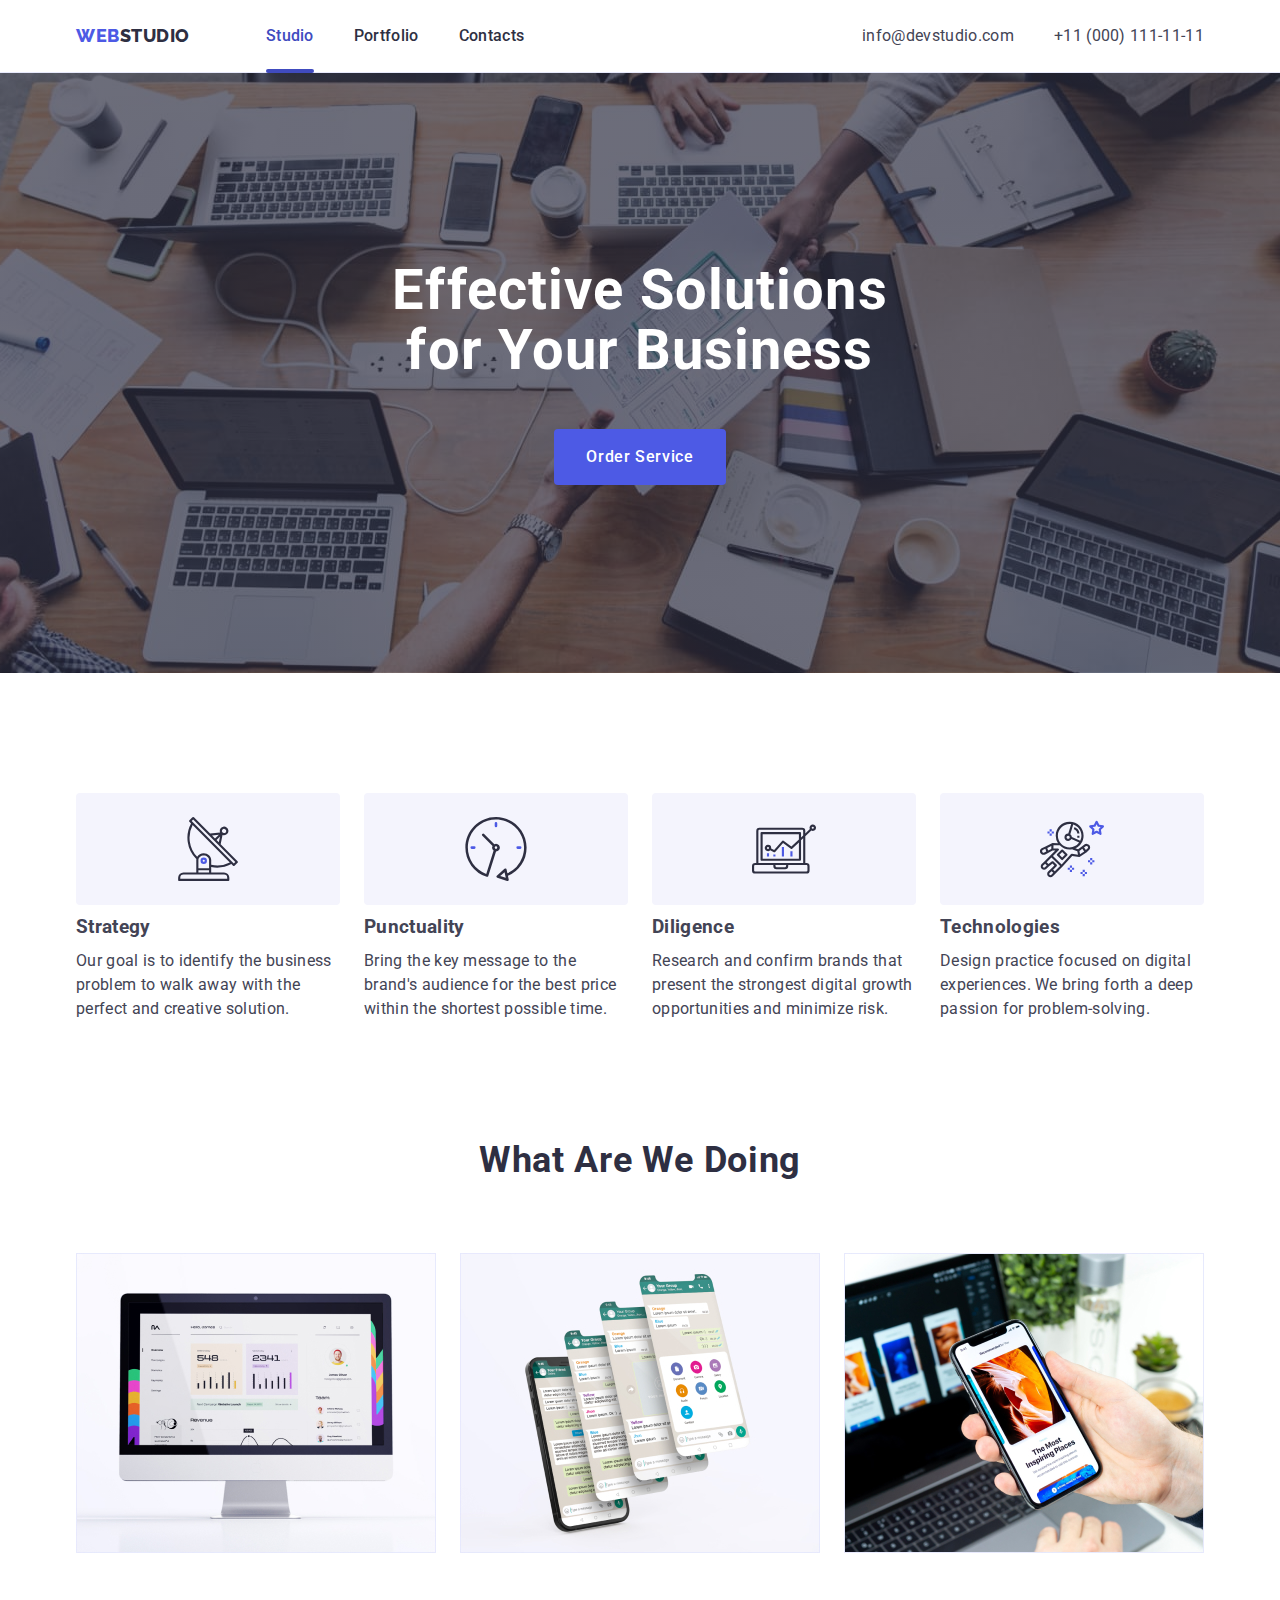
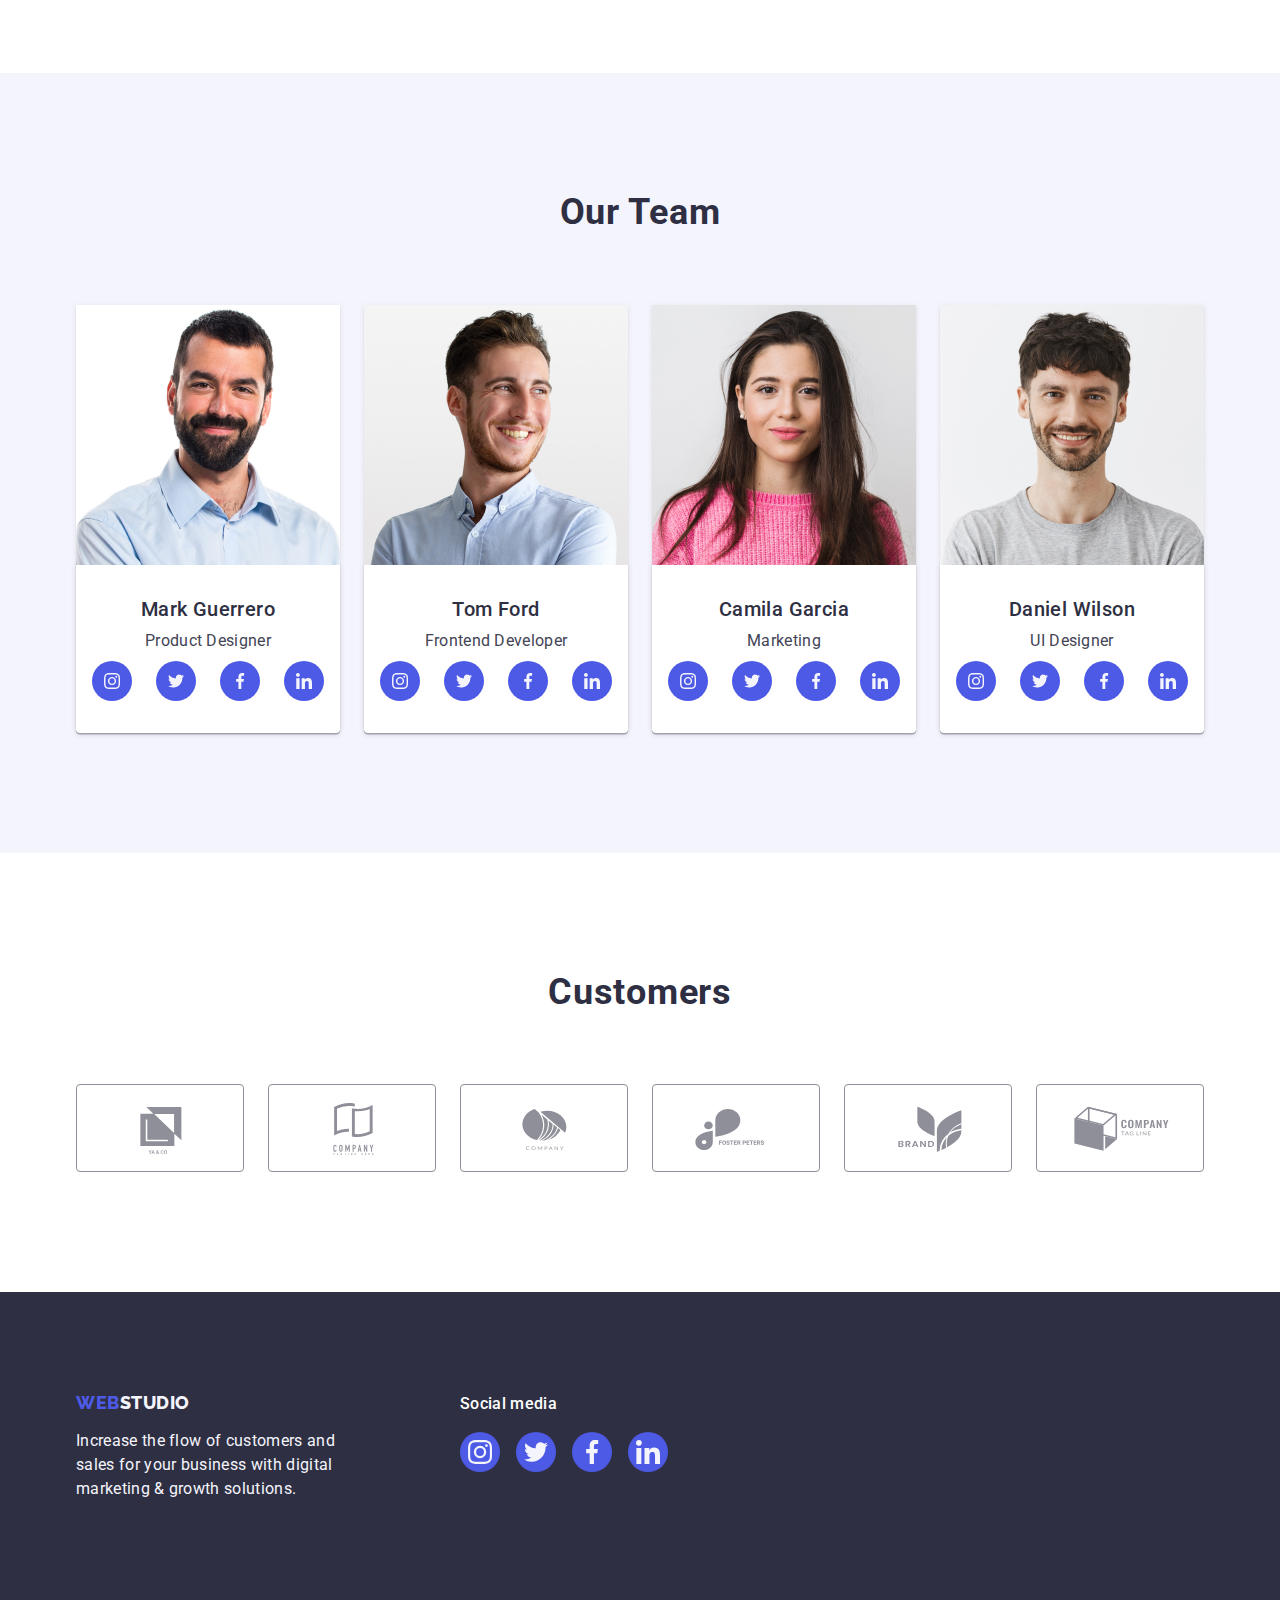
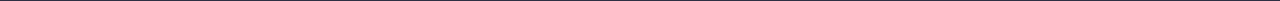
==== index.html @ 48641152 "Initial commit" ====
<!DOCTYPE html>
<html lang="en">
  <head>
    <meta charset="UTF-8" />
    <meta http-equiv="X-UA-Compatible" content="IE=edge" />
    <meta name="viewport" content="width=device-width, initial-scale=1.0" />
    <title>WEBStudio</title>
    <link rel="preconnect" href="https://fonts.googleapis.com" />
    <link rel="preconnect" href="https://fonts.gstatic.com" crossorigin />
    <link
      href="https://fonts.googleapis.com/css2?family=Raleway:wght@800&family=Roboto:wght@400;500;700&display=swap"
      rel="stylesheet"
    />
    <link
      rel="stylesheet"
      href="https://cdnjs.cloudflare.com/ajax/libs/modern-normalize/1.1.0/modern-normalize.min.css"
    />
    <style>
      .overlay {
        opacity: 0;
      }
    </style>
    <link rel="stylesheet" href="./css/styles.css" />
  </head>
  <body>
    <header class="header">
      <div class="container">
        <nav class="nav">
          <a class="logo link" href="./index.html"
            >WEB<span class="color">Studio</span></a
          >
          <ul class="list">
            <li>
              <a class="menu link current-page" href="./index.html">Studio</a>
            </li>
            <li>
              <a class="menu link" href="./portfolio.html">Portfolio</a>
            </li>
            <li>
              <a class="menu link" href="#">Contacts</a>
            </li>
          </ul>
        </nav>
        <address class="contact">
          <ul class="list">
            <li>
              <a class="link" href="mailto:info@devstudio.com"
                >info@devstudio.com</a
              >
            </li>
            <li>
              <a class="link" href="tel:+110001111111">+11 (000) 111-11-11</a>
            </li>
          </ul>
        </address>
      </div>
    </header>
    <main>
      <!-- Hero -->
      <section class="hero">
        <div class="container">
          <h1 class="hero-title">Effective Solutions for Your Business</h1>
          <button data-modal-open class="btn" type="button">
            Order Service
          </button>
        </div>
      </section>
      <!-- Kind of activity -->
      <section class="section activity">
        <div class="container">
          <h2 class="section-title hidden">Kind of activity</h2>
          <ul class="list">
            <li class="item">
              <div class="icon-container">
                <svg class="activity-icon" width="64" height="64">
                  <use href="./images/icons.svg#icon-antenna"></use>
                </svg>
              </div>
              <h3 class="item-title">Strategy</h3>
              <p class="item-text">
                Our goal is to identify the business problem to walk away with
                the perfect and creative solution.
              </p>
            </li>
            <li class="item">
              <div class="icon-container">
                <svg class="activity-icon" width="64" height="64">
                  <use href="./images/icons.svg#icon-clock"></use>
                </svg>
              </div>
              <h3 class="item-title">Punctuality</h3>
              <p class="item-text">
                Bring the key message to the brand's audience for the best price
                within the shortest possible time.
              </p>
            </li>
            <li class="item">
              <div class="icon-container">
                <svg class="activity-icon" width="64" height="64">
                  <use href="./images/icons.svg#icon-diagram"></use>
                </svg>
              </div>
              <h3 class="item-title">Diligence</h3>
              <p class="item-text">
                Research and confirm brands that present the strongest digital
                growth opportunities and minimize risk.
              </p>
            </li>
            <li class="item">
              <div class="icon-container">
                <svg class="activity-icon" width="64" height="64">
                  <use href="./images/icons.svg#icon-astronaut"></use>
                </svg>
              </div>
              <h3 class="item-title">Technologies</h3>
              <p class="item-text">
                Design practice focused on digital experiences. We bring forth a
                deep passion for problem-solving.
              </p>
            </li>
          </ul>
        </div>
      </section>
      <!-- Products -->
      <section class="section products">
        <div class="container">
          <h2 class="section-title">What Are We Doing</h2>
          <ul class="list">
            <li class="image">
              <img src="./images/imac.jpg" alt="imac" width="360" />
            </li>
            <li class="image">
              <img src="./images/iphone.jpg" alt="iphone" width="360" />
            </li>
            <li class="image">
              <img src="./images/macbook.jpg" alt="macbook" width="360" />
            </li>
          </ul>
        </div>
      </section>
      <!-- Team -->
      <section class="section team">
        <div class="container">
          <h2 class="section-title">Our Team</h2>
          <ul class="team-list list">
            <li class="team-personal">
              <img src="./images/card1.jpg" alt="Mark Guerrero" width="264" />
              <div class="data">
                <h3 class="list-title">Mark Guerrero</h3>
                <p class="prof">Product Designer</p>
                <ul class="list social">
                  <li class="social-item">
                    <a
                      class="social-links"
                      href="https://www.instagram.com/"
                      target="_blank"
                      rel="noopener noreferrer"
                    >
                      <svg class="social-icon" width="16" height="16">
                        <use href="./images/icons.svg#icon-instagram"></use>
                      </svg>
                    </a>
                  </li>
                  <li class="social-item">
                    <a
                      class="social-links"
                      href="https://www.twitter.com/"
                      target="_blank"
                      rel="noopener noreferrer"
                    >
                      <svg class="social-icon" width="16" height="16">
                        <use href="./images/icons.svg#icon-twitter"></use>
                      </svg>
                    </a>
                  </li>
                  <li class="social-item">
                    <a
                      class="social-links"
                      href="https://www.facebook.com/"
                      target="_blank"
                      rel="noopener noreferrer"
                    >
                      <svg class="social-icon" width="16" height="16">
                        <use href="./images/icons.svg#icon-facebook"></use>
                      </svg>
                    </a>
                  </li>
                  <li class="social-item">
                    <a
                      class="social-links"
                      href="https://linkedin.com/"
                      target="_blank"
                      rel="noopener noreferrer"
                    >
                      <svg class="social-icon" width="16" height="16">
                        <use href="./images/icons.svg#icon-linkedin"></use>
                      </svg>
                    </a>
                  </li>
                </ul>
              </div>
            </li>
            <li class="team-personal">
              <img src="./images/card2.jpg" alt="Tom Ford" width="264" />
              <div class="data">
                <h3 class="list-title">Tom Ford</h3>
                <p class="prof">Frontend Developer</p>
                <ul class="list social">
                  <li class="social-item">
                    <a
                      class="social-links"
                      href="https://www.instagram.com/"
                      target="_blank"
                    >
                      <svg class="social-icon" width="16" height="16">
                        <use href="./images/icons.svg#icon-instagram"></use>
                      </svg>
                    </a>
                  </li>
                  <li class="social-item">
                    <a
                      class="social-links"
                      href="https://www.twitter.com/"
                      target="_blank"
                    >
                      <svg class="social-icon" width="16" height="16">
                        <use href="./images/icons.svg#icon-twitter"></use>
                      </svg>
                    </a>
                  </li>
                  <li class="social-item">
                    <a
                      class="social-links"
                      href="https://www.facebook.com/"
                      target="_blank"
                    >
                      <svg class="social-icon" width="16" height="16">
                        <use href="./images/icons.svg#icon-facebook"></use>
                      </svg>
                    </a>
                  </li>
                  <li class="social-item">
                    <a
                      class="social-links"
                      href="https://linkedin.com/"
                      target="_blank"
                    >
                      <svg class="social-icon" width="16" height="16">
                        <use href="./images/icons.svg#icon-linkedin"></use>
                      </svg>
                    </a>
                  </li>
                </ul>
              </div>
            </li>
            <li class="team-personal">
              <img src="./images/card3.jpg" alt="Camila Garcia" width="264" />
              <div class="data">
                <h3 class="list-title">Camila Garcia</h3>
                <p class="prof">Marketing</p>
                <ul class="list social">
                  <li class="social-item">
                    <a
                      class="social-links"
                      href="https://www.instagram.com/"
                      target="_blank"
                    >
                      <svg class="social-icon" width="16" height="16">
                        <use href="./images/icons.svg#icon-instagram"></use>
                      </svg>
                    </a>
                  </li>
                  <li class="social-item">
                    <a
                      class="social-links"
                      href="https://www.twitter.com/"
                      target="_blank"
                    >
                      <svg class="social-icon" width="16" height="16">
                        <use href="./images/icons.svg#icon-twitter"></use>
                      </svg>
                    </a>
                  </li>
                  <li class="social-item">
                    <a
                      class="social-links"
                      href="https://www.facebook.com/"
                      target="_blank"
                    >
                      <svg class="social-icon" width="16" height="16">
                        <use href="./images/icons.svg#icon-facebook"></use>
                      </svg>
                    </a>
                  </li>
                  <li class="social-item">
                    <a
                      class="social-links"
                      href="https://linkedin.com/"
                      target="_blank"
                    >
                      <svg class="social-icon" width="16" height="16">
                        <use href="./images/icons.svg#icon-linkedin"></use>
                      </svg>
                    </a>
                  </li>
                </ul>
              </div>
            </li>
            <li class="team-personal">
              <img src="./images/card4.jpg" alt="Daniel Wilson" width="264" />
              <div class="data">
                <h3 class="list-title">Daniel Wilson</h3>
                <p class="prof">UI Designer</p>
                <ul class="list social">
                  <li class="social-item">
                    <a
                      class="social-links"
                      href="https://www.instagram.com/"
                      target="_blank"
                    >
                      <svg class="social-icon" width="16" height="16">
                        <use href="./images/icons.svg#icon-instagram"></use>
                      </svg>
                    </a>
                  </li>
                  <li class="social-item">
                    <a
                      class="social-links"
                      href="https://www.twitter.com/"
                      target="_blank"
                    >
                      <svg class="social-icon" width="16" height="16">
                        <use href="./images/icons.svg#icon-twitter"></use>
                      </svg>
                    </a>
                  </li>
                  <li class="social-item">
                    <a
                      class="social-links"
                      href="https://www.facebook.com/"
                      target="_blank"
                    >
                      <svg class="social-icon" width="16" height="16">
                        <use href="./images/icons.svg#icon-facebook"></use>
                      </svg>
                    </a>
                  </li>
                  <li class="social-item">
                    <a
                      class="social-links"
                      href="https://linkedin.com/"
                      target="_blank"
                    >
                      <svg class="social-icon" width="16" height="16">
                        <use href="./images/icons.svg#icon-linkedin"></use>
                      </svg>
                    </a>
                  </li>
                </ul>
              </div>
            </li>
          </ul>
        </div>
      </section>
      <!-- Customers -->
      <section class="section customers">
        <div class="container">
          <h2 class="section-title">Customers</h2>
          <ul class="list">
            <li class="customers-item">
              <a class="customers-link" href=""
                ><svg class="customers-icon" width="104" height="56">
                  <use href="./images/icons.svg#icon-Logo1"></use>
                </svg>
              </a>
            </li>
            <li class="customers-item">
              <a class="customers-link" href=""
                ><svg class="customers-icon" width="104" height="56">
                  <use href="./images/icons.svg#icon-Logo2"></use>
                </svg>
              </a>
            </li>
            <li class="customers-item">
              <a class="customers-link" href=""
                ><svg class="customers-icon" width="104" height="56">
                  <use href="./images/icons.svg#icon-Logo3"></use>
                </svg>
              </a>
            </li>
            <li class="customers-item">
              <a class="customers-link" href=""
                ><svg class="customers-icon" width="104" height="56">
                  <use href="./images/icons.svg#icon-Logo4"></use>
                </svg>
              </a>
            </li>
            <li class="customers-item">
              <a class="customers-link" href=""
                ><svg class="customers-icon" width="104" height="56">
                  <use href="./images/icons.svg#icon-Logo5"></use>
                </svg>
              </a>
            </li>
            <li class="customers-item">
              <a class="customers-link" href=""
                ><svg class="customers-icon" width="104" height="56">
                  <use href="./images/icons.svg#icon-Logo6"></use>
                </svg>
              </a>
            </li>
          </ul>
        </div>
      </section>
    </main>
    <!-- Footer -->
    <footer class="footer">
      <div class="container">
        <div class="container-logo">
          <a class="logo link" href="./index.html"
            >WEB<span class="color">Studio</span></a
          >
          <p class="text">
            Increase the flow of customers and sales for your business with
            digital marketing & growth solutions.
          </p>
        </div>
        <div class="container-footer-social">
          <p class="social-media">Social media</p>
          <ul class="list footer-social">
            <li class="footer-social-item">
              <a
                class="footer-social-link"
                href="https://instagram.com/"
                target="_blank"
                rel="noopener noreferrer"
                ><svg class="footer-social-icon" width="24" height="24">
                  <use href="./images/icons.svg#icon-instagram"></use>
                </svg>
              </a>
            </li>
            <li class="footer-social-item">
              <a
                class="footer-social-link"
                href="https://twitter.com/"
                target="_blank"
                rel="noopener noreferrer"
                ><svg class="footer-social-icon" width="24" height="24">
                  <use href="./images/icons.svg#icon-twitter"></use>
                </svg>
              </a>
            </li>
            <li class="footer-social-item">
              <a
                class="footer-social-link"
                href="https://facebook.com/"
                target="_blank"
                rel="noopener noreferrer"
                ><svg class="footer-social-icon" width="24" height="24">
                  <use href="./images/icons.svg#icon-facebook"></use>
                </svg>
              </a>
            </li>
            <li class="footer-social-item">
              <a
                class="footer-social-link"
                href="https://linkedin.com/"
                target="_blank"
                rel="noopener noreferrer"
                ><svg class="footer-social-icon" width="24" height="24">
                  <use href="./images/icons.svg#icon-linkedin"></use>
                </svg>
              </a>
            </li>
          </ul>
        </div>
        <!-- <div class="container-footer-subscribe">
          <p class="footer-subscribe">Subscribe</p>
          <label>
            <input class="footer-input" type="text" />
          </label>
          <button class="footer-subscribe-btn" type="submit">Subscribe</button>
        </div> -->
      </div>
    </footer>
    <div data-modal class="overlay is-hidden">
      <div class="modal">
        <button data-modal-close class="modal-close-btn" type="button">
          <svg class="close-btn">
            <use href="./images/icons.svg#icon-close-modal"></use>
          </svg>
        </button>
      </div>
    </div>
    <script src="./js/modal.js"></script>
  </body>
</html>
---- css/styles.css ----
/* 
OCEAN #404BBF
NAVYBLUE #2E2F42 
SLATE #434455
WHITE #ffffff
IRIS #4D5AE5 
CLOUD #F4F4FD
CORNFLOWER #e7e9fc
LIGHT SLATE #8E8F99
GREEN #31D0AA
*/

:root {
  --modal-bg-color: #fcfcfc;
  --main-color-text: #434455;
  --secondary-color-text: #2e2f42;
  --third-color-text: #f4f4fd;
  --alt-color: #ffffff;
  --alt-secondary-color-text: #4d5ae5;
  --alt-secondary-color-btn: #404bbf;
  --secondary-color-btn: #e7e9fc;
  --main-logo-icon-color: #8e8f99;
  --secondary-logo-icon-color: #404bbf;
  --secondary-social-icon-color: #31d0aa;
  --transition-dur-tfunc: 250ms cubic-bezier(0.4, 0, 0.2, 1);
}

h1,
h2,
h3,
h4,
h5,
h6,
p,
ul {
  margin: 0;
  padding: 0;
}

img {
  display: block;
}

body {
  background-color: var(--alt-color);
  color: #434455;

  font-family: 'Roboto', sans-serif;
  font-style: normal;
  font-weight: 400;
  font-size: 16px;
  line-height: 1.5;

  letter-spacing: 0.02em;
}

.container {
  width: 1158px;
  padding: 0 15px;
  margin-left: auto;
  margin-right: auto;

  text-align: center;
}

.list {
  list-style: none;
}

.hidden {
  display: none;
}

/* ==================== Header ==================== */
.header .container {
  align-items: center;
  display: flex;
}

.header {
  border-bottom: 1px solid #e7e9fc;
  box-shadow: 0px 2px 1px rgba(46, 47, 66, 0.08),
    0px 1px 1px rgba(46, 47, 66, 0.16), 0px 1px 6px rgba(46, 47, 66, 0.08);
}

.nav {
  display: flex;
  align-items: center;
}

.nav .list {
  display: flex;
  flex-direction: row;
  align-items: flex-start;
  /* padding: 24px 0; */
  gap: 40px;
}

.nav .menu {
  padding: 24px 0;
  color: var(--secondary-color-text);
  text-decoration: none;

  font-weight: 500;
  /* identical to box height, or 150% */
}

nav .link {
  transition: color var(--transition-dur-tfunc);
}

.contact {
  margin-left: auto;
}

.contact .link {
  color: var(--main-color-text);
  text-decoration: none;

  font-style: normal;
  transition: color var(--transition-dur-tfunc);
}

.contact .list {
  display: flex;
  padding: 24px 0;
  gap: 40px;
}

.header .logo {
  margin-right: 76px;
  color: var(--alt-secondary-color-text);

  text-decoration: none;

  font-family: 'Raleway', sans-serif;
  font-style: normal;
  font-weight: 800;
  font-size: 18px;
  line-height: 1.17;
  /* identical to box height, or 117% */

  letter-spacing: 0.03em;
  text-transform: uppercase;
}
.logo .color {
  color: var(--secondary-color-text);
}

.nav .link:hover,
.contact .link:hover,
.nav .link:focus,
.contact .link:focus {
  color: var(--alt-secondary-color-btn);
}

.menu.link {
  position: relative;
}

.nav .menu.current-page {
  color: var(--alt-secondary-color-btn);
}

.current-page::after {
  display: block;
  position: absolute;
  bottom: -4px;
  right: 0;
  content: '';
  width: 100%;
  height: 4px;

  background-color: var(--alt-secondary-color-btn);
  border-radius: 2px;
}

/* ==================== Hero ==================== */
.hero .container {
  display: flex;
  flex-direction: column;
  align-items: center;
}

.hero {
  padding: 188px 0;
  background-image: linear-gradient(
      rgba(46, 47, 66, 0.7),
      rgba(46, 47, 66, 0.7)
    ),
    url(../images/people-office.jpg);
  background-repeat: no-repeat;
  background-position: center;
  background-size: cover;
  /* background-color: rgba(46, 47, 66, 0.7); */
  max-width: 1440px;
  margin-left: auto;
  margin-right: auto;
  text-align: center;
}
.hero-title {
  max-width: 496px;
  color: var(--alt-color);

  font-weight: 700;
  font-size: 56px;
  line-height: 1.07;
  /* or 107% */

  text-align: center;
  letter-spacing: 0.02em;
}

.hero .btn {
  display: block;
  min-width: 169px;

  padding: 16px 32px;
  border: 0;
  border-radius: 4px;

  margin-top: 48px;
  color: var(--alt-color);
  background-color: var(--alt-secondary-color-text);
  cursor: pointer;
  font-family: 'Roboto', sans-serif;
  font-weight: 500;
  font-size: 16px;
  line-height: 1.5;
  /* identical to box height, or 150% */
  letter-spacing: 0.04em;

  transition: background-color var(--transition-dur-tfunc);
}

.hero .btn:hover,
.hero .btn:focus {
  background-color: var(--alt-secondary-color-btn);
}

/* ==================== Section ==================== */

.section {
  padding-top: 120px;
}

.section-title {
  margin-bottom: 72px;
  color: var(--secondary-color-text);

  font-weight: 700;
  font-size: 36px;
  line-height: 1.11;
  /* identical to box height, or 111% */

  text-align: center;
  text-transform: capitalize;
  letter-spacing: 0.02em;
}

.section .list-title {
  color: var(--secondary-color-text);

  font-weight: 500;
  font-size: 20px;
  line-height: 1.2;
  /* identical to box height, or 120% */

  letter-spacing: 0.02em;
}

/* ==================== Activity ==================== */

.activity .list {
  display: flex;
  gap: 24px;
}

.activity .item {
  flex-basis: calc((100% - 72px) / 4);
}

.activity .item-text {
  width: 264px;
  text-align: left;
}

.activity .item-title {
  text-align: left;
  margin-bottom: 8px;
}

.activity-icon {
  width: 64px;
  height: 64px;
}

.icon-container {
  display: flex;
  background-color: var(--third-color-text);
  width: 264px;
  height: 112px;
  margin-bottom: 8px;
  border-radius: 4px;
  align-items: center;
  justify-content: center;
}

/* ==================== Products ==================== */
.products.section {
  padding-bottom: 120px;
}

.products .list {
  display: flex;
  gap: 24px;
}

.products .image {
  flex-basis: calc((100% - 48px) / 3);
}
/* ==================== Team ==================== */
.team {
  padding-top: 120px;
  padding-bottom: 120px;
  background-color: var(--third-color-text);
}

.team .list {
  display: flex;
  gap: 24px;
}

.team-personal {
  flex-basis: calc((100% - 72px) / 4);
  background-color: var(--alt-color);
  box-shadow: 0px 1px 6px rgba(46, 47, 66, 0.08),
    0px 1px 1px rgba(46, 47, 66, 0.16), 0px 2px 1px rgba(46, 47, 66, 0.08);
  border-radius: 0px 0px 4px 4px;
}

.team-personal .list-title {
  margin-bottom: 8px;
}

.data {
  padding: 32px 0;
  box-shadow: 0px 1px 6px rgba(46, 47, 66, 0.08),
    0px 1px 1px rgba(46, 47, 66, 0.16), 0px 2px 1px rgba(46, 47, 66, 0.08);
  border-radius: 0px 0px 4px 4px;
}

.prof {
  font-size: 16px;
}

.social {
  margin-top: 8px;
  gap: 24px;
  justify-content: center;
}

.social-item {
  width: 40px;
  height: 40px;
}

.social-links {
  display: flex;
  background-color: var(--alt-secondary-color-text);
  width: 100%;
  height: 100%;
  justify-content: center;
  align-items: center;
  border-radius: 50%;
  transition: background-color var(--transition-dur-tfunc);
}

.social-links:hover,
.social-links:focus {
  background-color: var(--alt-secondary-color-btn);
}

.social-icon {
  fill: var(--third-color-text);
}

/* ==================== Customers ==================== */
.customers {
  padding-bottom: 120px;
}

.customers .section-title {
  line-height: 1.1;
}

.customers-item {
  flex-basis: calc((100% - 120px) / 6);
  height: 88px;
}

.customers .list {
  display: flex;
  gap: 24px;
}

.customers-link {
  display: flex;
  width: 100%;
  height: 100%;
  border: 1px solid var(--main-logo-icon-color);
  border-radius: 4px;
  align-items: center;
  justify-content: center;
  color: var(--main-logo-icon-color);

  transition: border var(--transition-dur-tfunc),
    color var(--transition-dur-tfunc);
}

.customers-icon {
  fill: currentColor;
}

.customers-link:hover,
.customers-link:focus {
  color: var(--secondary-logo-icon-color);
  border: 1px solid var(--secondary-logo-icon-color);
}

/* ==================== Footer ==================== */
.footer {
  display: flex;
  padding: 100px 0 100px 0;
  background-color: var(--secondary-color-text);
}

.footer .container {
  display: flex;
  align-items: baseline;
  text-align: start;
}

.container-logo {
  gap: 120px;
}

.footer .logo {
  display: inline-block;
  margin-bottom: 16px;
  color: var(--alt-secondary-color-text);
  text-decoration: none;

  font-family: 'Raleway', sans-serif;
  font-style: normal;
  font-weight: 800;
  font-size: 18px;
  line-height: 1.17;
  /* identical to box height, or 117% */

  letter-spacing: 0.03em;
  text-transform: uppercase;
}

.footer .color {
  color: var(--third-color-text);
}
.footer .text {
  width: 264px;
  color: var(--third-color-text);
}

.social-media {
  font-family: 'Roboto';
  font-style: normal;
  font-weight: 500;
  font-size: 16px;
  line-height: 1.5;
  /* identical to box height, or 150% */

  letter-spacing: 0.02em;

  color: var(--alt-color);

  margin-bottom: 16px;
}

.footer-social {
  display: flex;
  gap: 16px;
}

.footer-social-item {
  width: 40px;
  height: 40px;
}

.container-footer-social {
  margin-left: 120px;
}
.footer-social-link {
  display: flex;
  background-color: var(--alt-secondary-color-text);
  width: 100%;
  height: 100%;
  justify-content: center;
  align-items: center;
  border-radius: 50%;

  transition: background-color var(--transition-dur-tfunc);
}

.footer-social-link:hover,
.footer-social-link:focus {
  background-color: var(--secondary-social-icon-color);
}

.footer-social-icon {
  fill: var(--third-color-text);
}

.footer-subscribe {
  font-family: 'Roboto';
  font-style: normal;
  font-weight: 500;
  font-size: 16px;
  line-height: 1.5;
  /* identical to box height, or 150% */

  letter-spacing: 0.02em;

  color: var(--alt-color);

  margin-bottom: 16px;
}
/* ==================== Modal, Overlay ==================== */
.overlay {
  position: fixed;
  z-index: 100;
  top: 0;
  left: 0;
  width: 100vw;
  height: 100vh;
  background-color: rgba(46, 47, 66, 0.4);
  opacity: 1;
  transform: scale(1);
  transition: opacity var(--transition-dur-tfunc),
    transform var(--transition-dur-tfunc),
    visibility var(--transition-dur-tfunc);
}

.is-hidden {
  visibility: hidden;
  opacity: 0;
  pointer-events: none;
  transform: scale(1.2);
}

.modal {
  position: absolute;
  width: 408px;
  min-height: 584px;
  top: 50%;
  left: 50%;
  transform: translate(-50%, -50%);

  background-color: var(--modal-bg-color);
  box-shadow: 0px 1px 1px rgba(0, 0, 0, 0.14), 0px 1px 3px rgba(0, 0, 0, 0.12),
    0px 2px 1px rgba(0, 0, 0, 0.2);
  border-radius: 4px;
  transition: transform var(--transition-dur-tfunc);
}

.overlay.is-hidden .modal {
  transform: translate(0);
}

.modal-close-btn {
  position: absolute;
  top: 24px;
  right: 24px;
  display: flex;
  justify-content: center;
  align-items: center;
  width: 24px;
  height: 24px;
  padding: 0;

  background-color: var(--secondary-color-btn);
  border: 1px solid rgba(0, 0, 0, 0.1);
  border-radius: 50%;
}

.modal-close-btn:active {
  background-color: var(--alt-secondary-color-btn);
}

.close-btn {
  width: 8px;
  height: 8px;
}

.modal-close-btn:active .close-btn {
  fill: var(--alt-color);
}

/* ==================== Portfolio ==================== */
/* ==================== Filter ==================== */

.prj .list {
  justify-content: center;
  display: flex;
  gap: 24px;
}

.filter {
  padding: 12px 24px;
  color: var(--alt-secondary-color-text);
  background-color: var(--third-color-text);
  cursor: pointer;

  font-family: 'Roboto', sans-serif;
  font-style: normal;
  font-weight: 500;
  font-size: 16px;
  line-height: 1.5;

  /* identical to box height, or 150% */

  letter-spacing: 0.04em;
  border: 1px solid var(--secondary-color-btn);
  border-radius: 4px;

  transition: color var(--transition-dur-tfunc),
    background-color var(--transition-dur-tfunc),
    box-shadow var(--transition-dur-tfunc), border var(--transition-dur-tfunc);
}

.filter:hover,
.filter:focus {
  color: var(--alt-color);
  background-color: var(--alt-secondary-color-btn);
  border: 1px solid transparent;
  box-shadow: 0px 3px 1px rgba(0, 0, 0, 0.1), 0px 2px 1px rgba(0, 0, 0, 0.08),
    0px 2px 2px rgba(0, 0, 0, 0.12);
}

.list.projects {
  margin-top: 72px;
  row-gap: 48px;
}

/* ==================== List projects ==================== */
.projects {
  display: flex;
  flex-wrap: wrap;
}

.card {
  /* padding-bottom: 32px; */
  flex-basis: calc((100% - 48px) / 3);
  text-align: left;
}

.card-link {
  display: block;
  transition: box-shadow var(--transition-dur-tfunc);
}

.card-data {
  padding: 32px 16px;
  border: 1px solid var(--secondary-color-btn);
  border-top: none;
}

.card-wrapper {
  position: relative;
  overflow: hidden;
}

.card-link:hover,
.card-link:focus {
  box-shadow: 0px 1px 6px rgba(46, 47, 66, 0.08),
    0px 1px 1px rgba(46, 47, 66, 0.16), 0px 2px 1px rgba(46, 47, 66, 0.08);
}

.card .list-title {
  margin-bottom: 8px;
}

.list.projects .link,
.type {
  text-decoration: none;
  color: var(--main-color-text);

  letter-spacing: 0.02em;
}

.prj {
  padding: 96px 0 120px 0;
}

.overlay-card {
  position: absolute;
  top: 0;
  left: 0;
  width: 100%;
  height: 100%;
  transform: translate(0, 100%);
  transition: transform var(--transition-dur-tfunc);
  padding: 40px 32px 0;
  background-color: var(--alt-secondary-color-text);
  color: var(--third-color-text);

  overflow-y: auto;
}

/* ==================== Portfolio Overlay ==================== */

.card:hover .overlay-card {
  transform: translate(0, 0);
  opacity: 1;
}
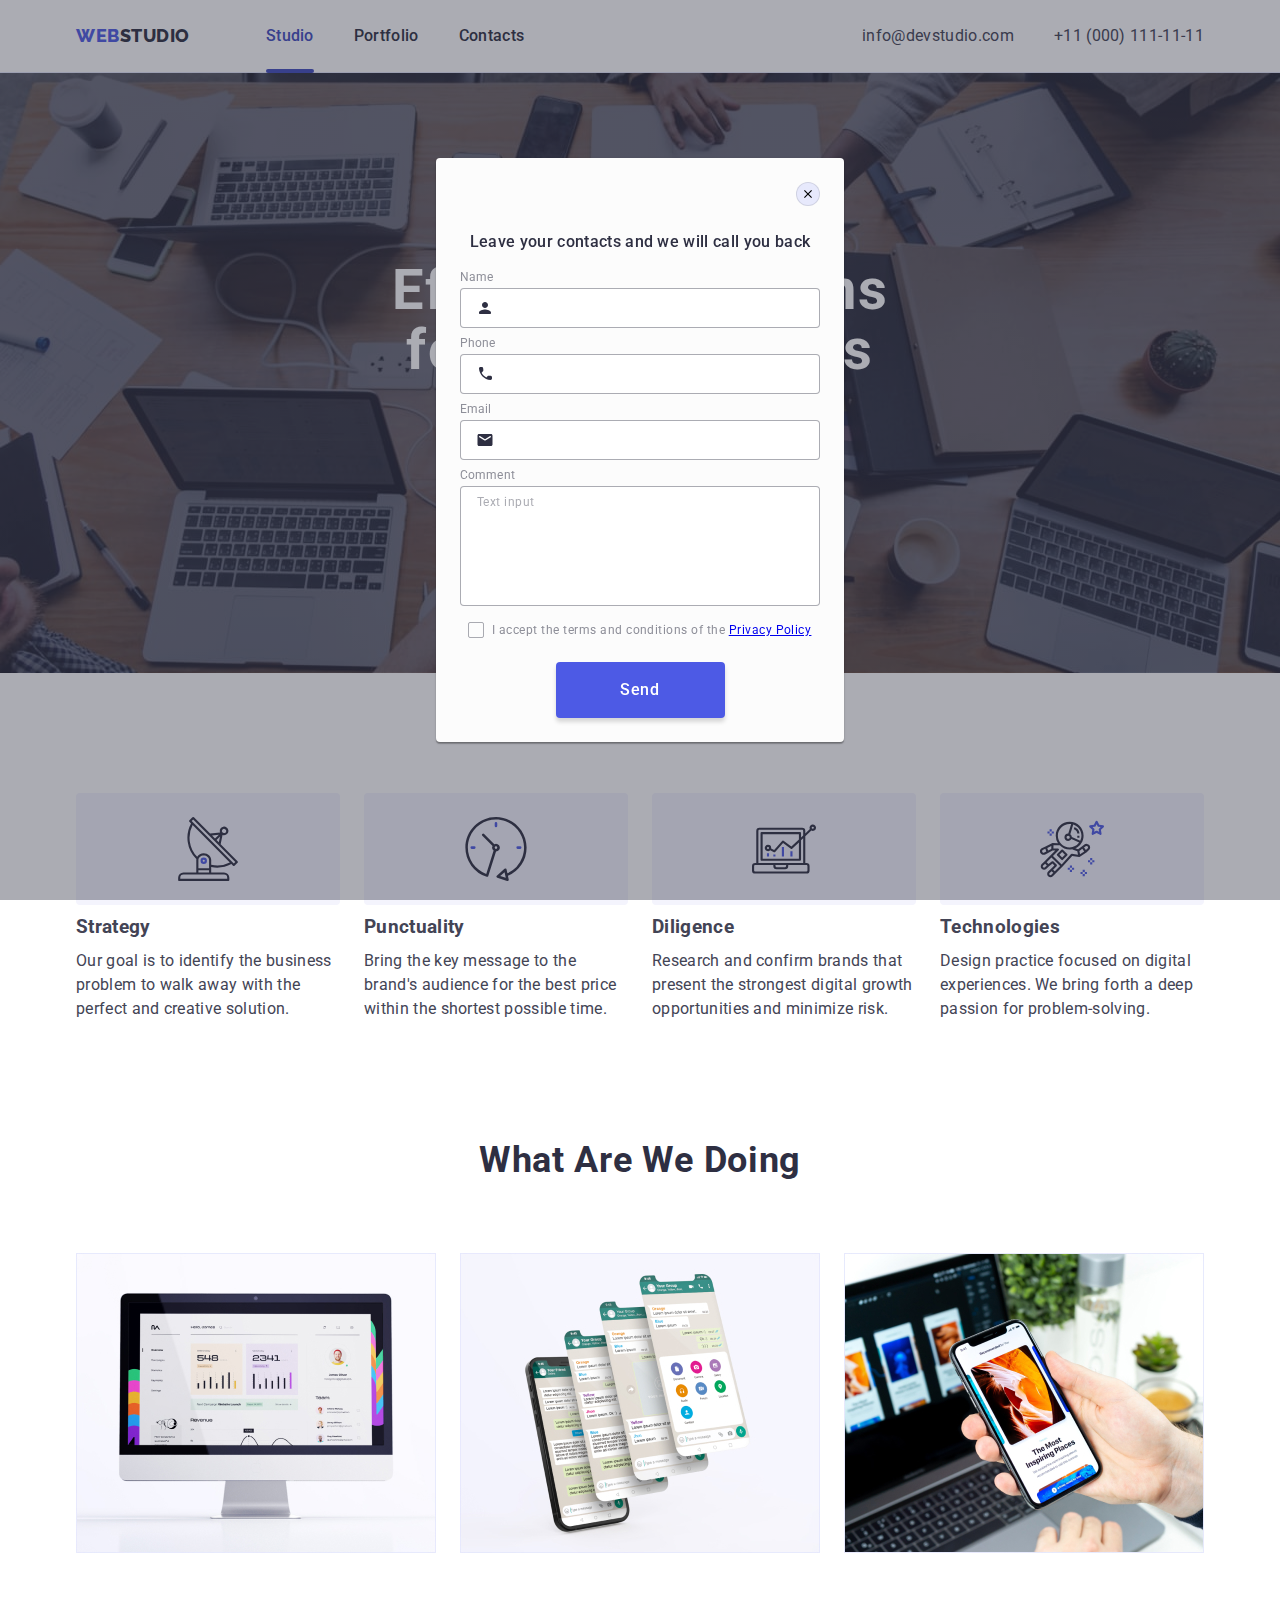
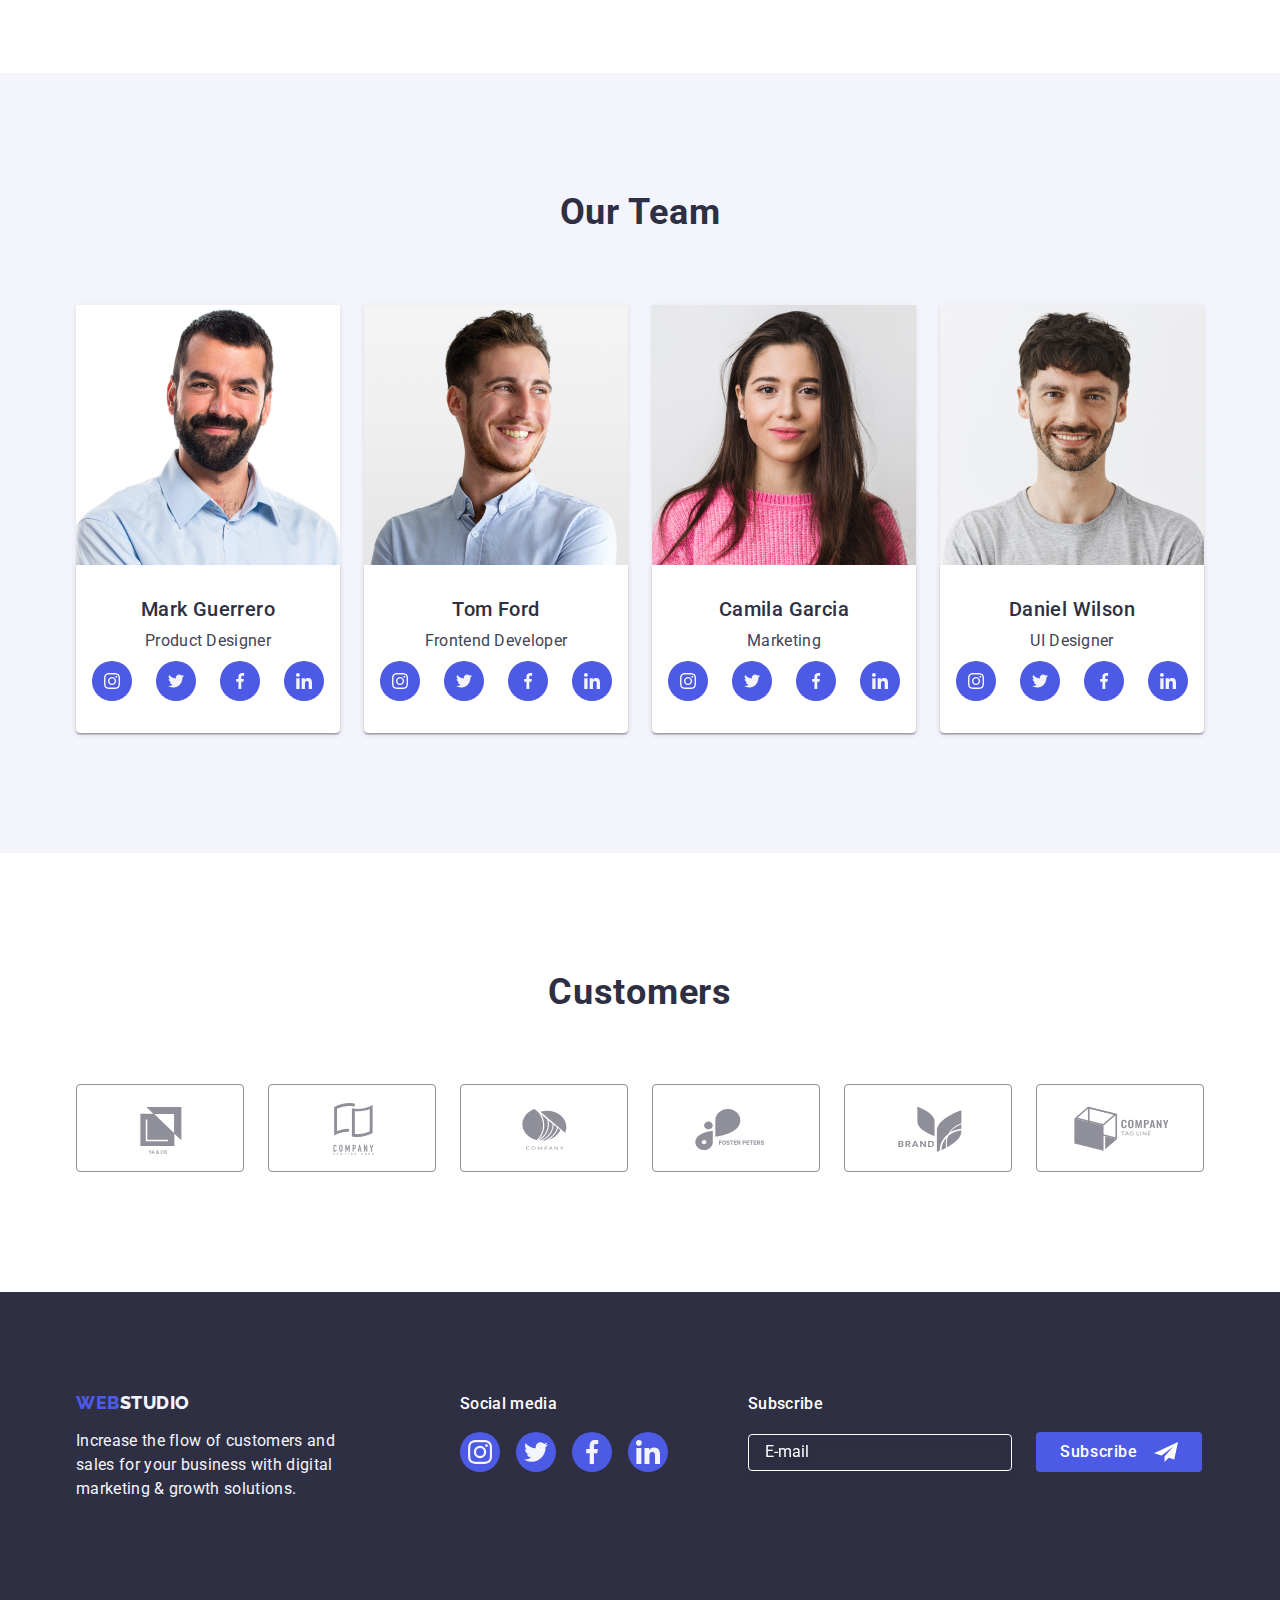
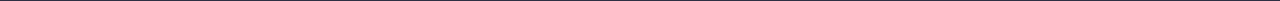
==== commit 765d570f: "add forms" ====
--- a/index.html
+++ b/index.html
@@ -474,22 +474,76 @@
             </li>
           </ul>
         </div>
-        <!-- <div class="container-footer-subscribe">
+        <div class="container-footer-subscribe">
           <p class="footer-subscribe">Subscribe</p>
-          <label>
-            <input class="footer-input" type="text" />
-          </label>
-          <button class="footer-subscribe-btn" type="submit">Subscribe</button>
-        </div> -->
+          <form class="form-footer-subscribe">
+            <label>
+              <input class="footer-input" type="email" placeholder="E-mail" />
+            </label>
+            <button class="footer-subscribe-btn" type="submit">
+              Subscribe
+              <svg class="footer-subscribe-icon" width="24" height="24">
+                <use href="./images/icons.svg#icon-subscribe"></use>
+              </svg>
+            </button>
+          </form>
+        </div>
       </div>
     </footer>
-    <div data-modal class="overlay is-hidden">
+    <!-- Overlay -->
+    <div data-modal class="overlay">
       <div class="modal">
         <button data-modal-close class="modal-close-btn" type="button">
           <svg class="close-btn">
             <use href="./images/icons.svg#icon-close-modal"></use>
           </svg>
         </button>
+        <p class="modal-toptext">
+          Leave your contacts and we will call you back
+        </p>
+        <form class="modal-form">
+          <label for="text" class="modal-label">Name</label>
+          <span class="modal-wrapper">
+            <input type="text" id="text" class="modal-input" required />
+            <svg class="form-icon" width="18" height="24">
+              <use href="./images/icons.svg#icon-form-person"></use>
+            </svg>
+          </span>
+          <label for="tel" class="modal-label">Phone</label>
+          <span class="modal-wrapper">
+            <input type="tel" id="tel" class="modal-input" required />
+            <svg class="form-icon" width="18" height="24">
+              <use href="./images/icons.svg#icon-form-phone"></use>
+            </svg>
+          </span>
+          <label for="email" class="modal-label">Email</label>
+          <span class="modal-wrapper">
+            <input type="email" id="email" class="modal-input" required />
+            <svg class="form-icon" width="18" height="24">
+              <use href="./images/icons.svg#icon-form-email"></use>
+            </svg>
+          </span>
+          <label for="comment" class="modal-label">Comment</label>
+          <textarea
+            name="comment"
+            id="comment"
+            class="modal-comment"
+            placeholder="Text input"
+          ></textarea>
+          <div class="privacy-box">
+            <input
+              type="checkbox"
+              id="checkbox"
+              name="checkbox"
+              class="modal-checkbox visually-hidden"
+            />
+            <label class="modal-privacy" for="checkbox"
+              ><span>I accept the terms and conditions of the&nbsp;</span
+              ><a href="#">Privacy Policy</a></label
+            >
+          </div>
+          <button class="form-send-btn" type="submit">Send</button>
+        </form>
       </div>
     </div>
     <script src="./js/modal.js"></script>
--- a/css/styles.css
+++ b/css/styles.css
@@ -69,6 +69,17 @@
 
 .hidden {
   display: none;
+}
+
+.visually-hidden {
+  position: absolute;
+  width: 1px;
+  height: 1px;
+  margin: -1px;
+  padding: 0;
+  overflow: hidden;
+  border: 0;
+  clip: rect(0 0 0 0);
 }
 
 /* ==================== Header ==================== */
@@ -519,20 +530,68 @@
   fill: var(--third-color-text);
 }
 
+.container-footer-subscribe {
+  margin-left: 80px;
+}
+
+.form-footer-subscribe {
+  display: flex;
+  gap: 24px;
+  align-items: center;
+}
+
 .footer-subscribe {
-  font-family: 'Roboto';
-  font-style: normal;
   font-weight: 500;
-  font-size: 16px;
+  letter-spacing: 0.02em;
+
+  color: var(--alt-color);
+
+  margin-bottom: 16px;
+}
+
+.footer-input {
+  width: 264px;
+  padding: 8px 16px 8px 16px;
+
+  color: var(--alt-color);
+  background-color: transparent;
+  border: 1px solid var(--alt-color);
+  filter: drop-shadow(0px 4px 4px rgba(0, 0, 0, 0.15));
+  border-radius: 4px;
+  /* outline: none; */
+}
+
+.footer-input::placeholder {
+  color: var(--alt-color);
+}
+
+.footer-subscribe-btn {
+  display: flex;
+  justify-content: center;
+  align-items: center;
+  padding: 8px 24px 8px 24px;
+  border: none;
+  border-radius: 4px;
+  color: var(--alt-color);
+  background-color: var(--alt-secondary-color-text);
+
+  font-weight: 500;
   line-height: 1.5;
-  /* identical to box height, or 150% */
-
-  letter-spacing: 0.02em;
-
-  color: var(--alt-color);
-
-  margin-bottom: 16px;
-}
+  letter-spacing: 0.04em;
+
+  transition: background-color var(--transition-dur-tfunc);
+}
+
+.footer-subscribe-btn:hover,
+.footer-subscribe-btn:focus {
+  background-color: var(--alt-secondary-color-btn);
+}
+
+.footer-subscribe-icon {
+  fill: var(--alt-color);
+  margin-left: 16px;
+}
+
 /* ==================== Modal, Overlay ==================== */
 .overlay {
   position: fixed;
@@ -604,6 +663,158 @@
   fill: var(--alt-color);
 }
 
+.modal-toptext {
+  margin-top: 72px;
+  text-align: center;
+
+  font-weight: 500;
+  color: var(--secondary-color-text);
+}
+
+.modal-form {
+  display: flex;
+  flex-direction: column;
+  padding: 16px 24px 24px;
+}
+
+.modal-label {
+  margin-bottom: 4px;
+
+  font-weight: 400;
+  font-size: 12px;
+  line-height: calc(14 / 12);
+  letter-spacing: 0.01em;
+
+  color: var(--main-logo-icon-color);
+}
+
+.modal-wrapper {
+  position: relative;
+  margin-bottom: 8px;
+}
+
+.form-icon {
+  position: absolute;
+  top: 50%;
+  left: 16px;
+  transform: translateY(-50%);
+  fill: var(--secondary-color-text);
+
+  transition: fill var(--transition-dur-tfunc);
+}
+
+.modal-input:focus + .form-icon {
+  fill: var(--alt-secondary-color-text);
+}
+
+.modal-input {
+  width: 100%;
+  height: 40px;
+  padding-left: 38px;
+  /* font-size: 16px; */
+
+  border: 1px solid rgba(46, 47, 66, 0.4);
+  border-radius: 4px;
+  outline: solid transparent;
+  transition: border var(--transition-dur-tfunc);
+}
+
+.modal-comment {
+  height: 120px;
+  resize: none;
+  margin-bottom: 16px;
+  padding-top: 8px;
+  padding-left: 16px;
+
+  border: 1px solid rgba(46, 47, 66, 0.4);
+  border-radius: 4px;
+  outline: solid transparent;
+  transition: border var(--transition-dur-tfunc);
+}
+
+.modal-input:focus,
+.modal-comment:focus {
+  border: 1px solid var(--alt-secondary-color-text);
+}
+
+.modal-comment::placeholder {
+  font-weight: 400;
+  font-size: 12px;
+  line-height: calc(14 / 12);
+  /* identical to box height, or 117% */
+  letter-spacing: 0.04em;
+
+  color: rgba(46, 47, 66, 0.4);
+}
+
+.privacy-box {
+  display: flex;
+  align-items: center;
+}
+
+.modal-privacy {
+  display: flex;
+  align-items: center;
+  font-weight: 400;
+  font-size: 12px;
+  line-height: calc(14 / 12);
+  letter-spacing: 0.04em;
+  margin-left: 8px;
+
+  color: var(--main-logo-icon-color);
+}
+
+.modal-privacy::before {
+  display: block;
+  content: '';
+  width: 16px;
+  height: 16px;
+  margin-right: 8px;
+
+  cursor: pointer;
+
+  border: 1px solid rgba(46, 47, 66, 0.4);
+  border-radius: 2px;
+}
+
+.modal-checkbox:checked + .modal-privacy::before {
+  background-color: var(--alt-secondary-color-text);
+  background-image: url(../images/checked.svg);
+  outline: none;
+}
+
+.modal-checkbox:focus + .modal-privacy::before {
+  outline: 1px solid var(--alt-secondary-color-text);
+}
+
+.form-send-btn {
+  display: flex;
+  justify-content: center;
+  align-items: center;
+  min-width: 169px;
+  padding: 16px 32px;
+  margin: 24px auto 0;
+  border: none;
+  cursor: pointer;
+  border-radius: 4px;
+  color: var(--alt-color);
+  background-color: var(--alt-secondary-color-text);
+  box-shadow: 0px 4px 4px rgba(0, 0, 0, 0.15);
+
+  font-weight: 500;
+  font-size: 16px;
+  line-height: 1.5;
+  /* identical to box height, or 150% */
+  letter-spacing: 0.04em;
+
+  transition: background-color var(--transition-dur-tfunc);
+}
+
+.form-send-btn:hover,
+.form-send-btn:focus {
+  background-color: var(--alt-secondary-color-btn);
+}
+
 /* ==================== Portfolio ==================== */
 /* ==================== Filter ==================== */
 
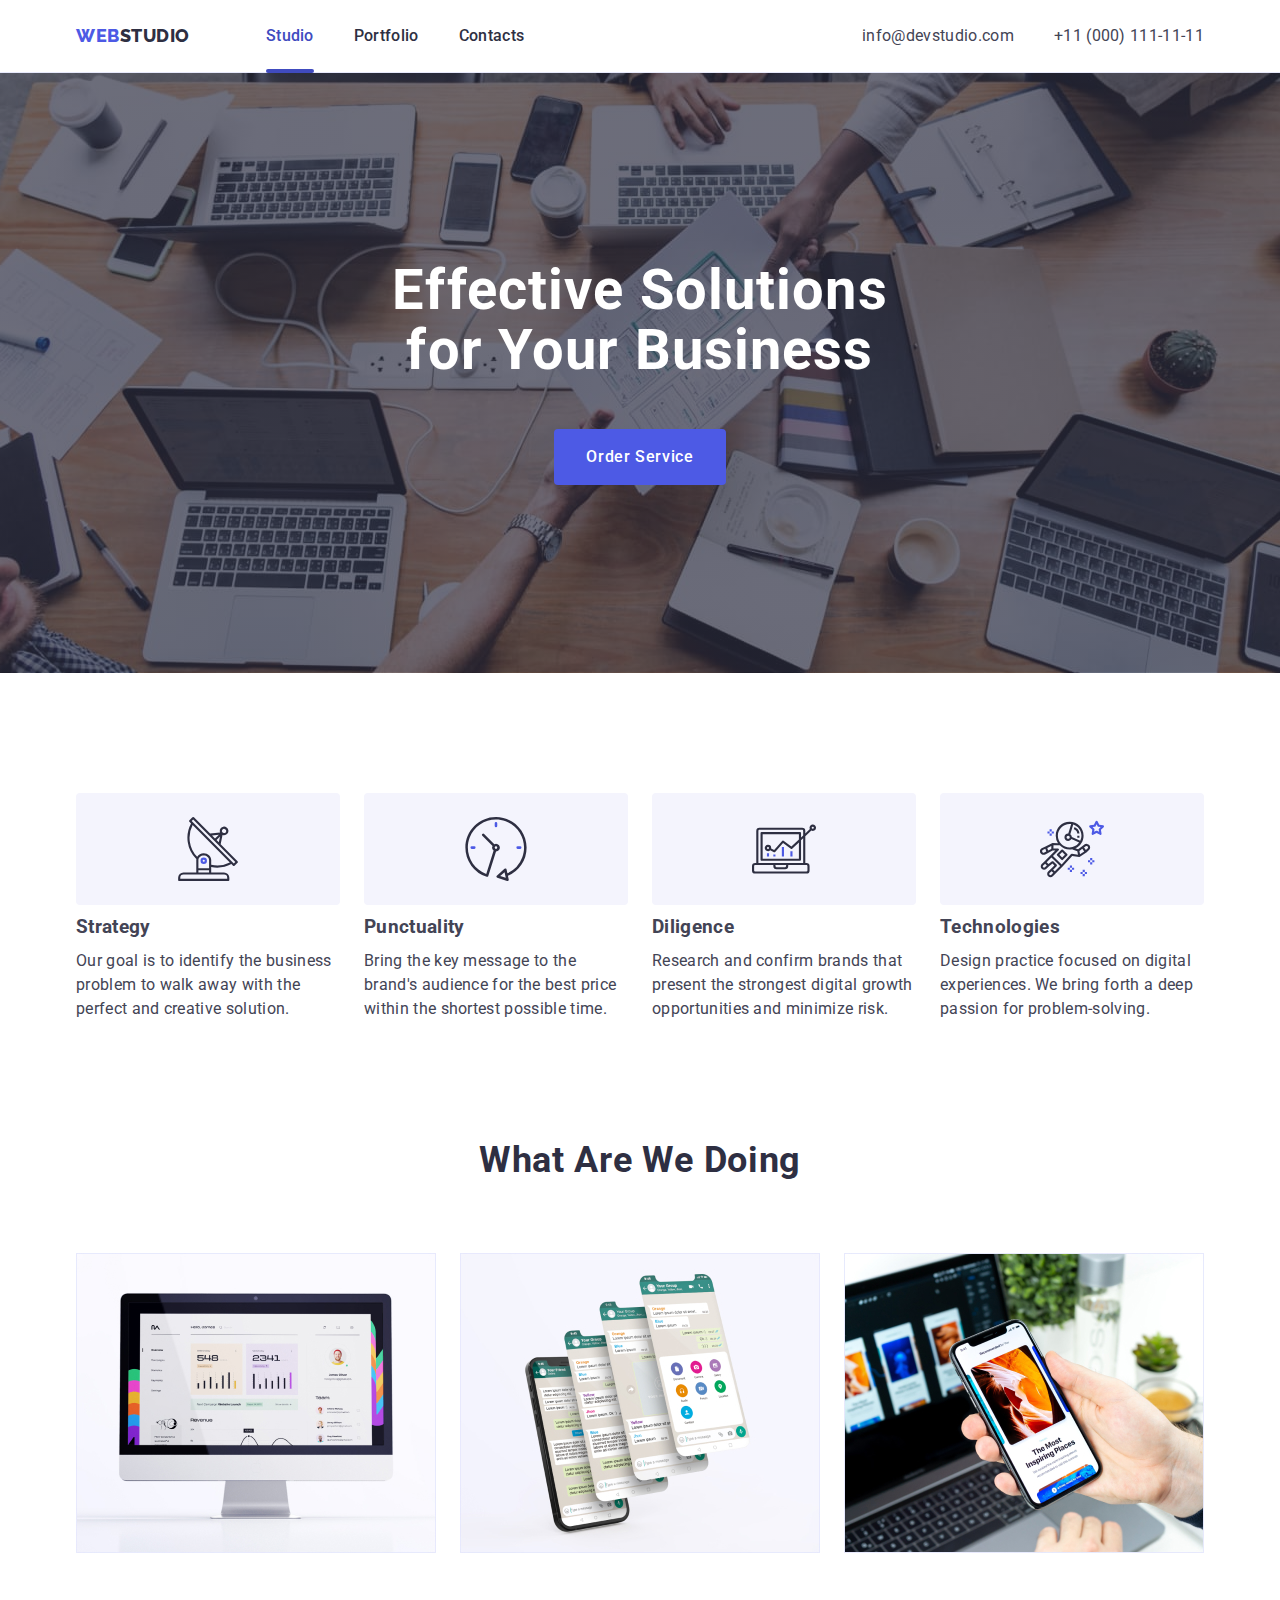
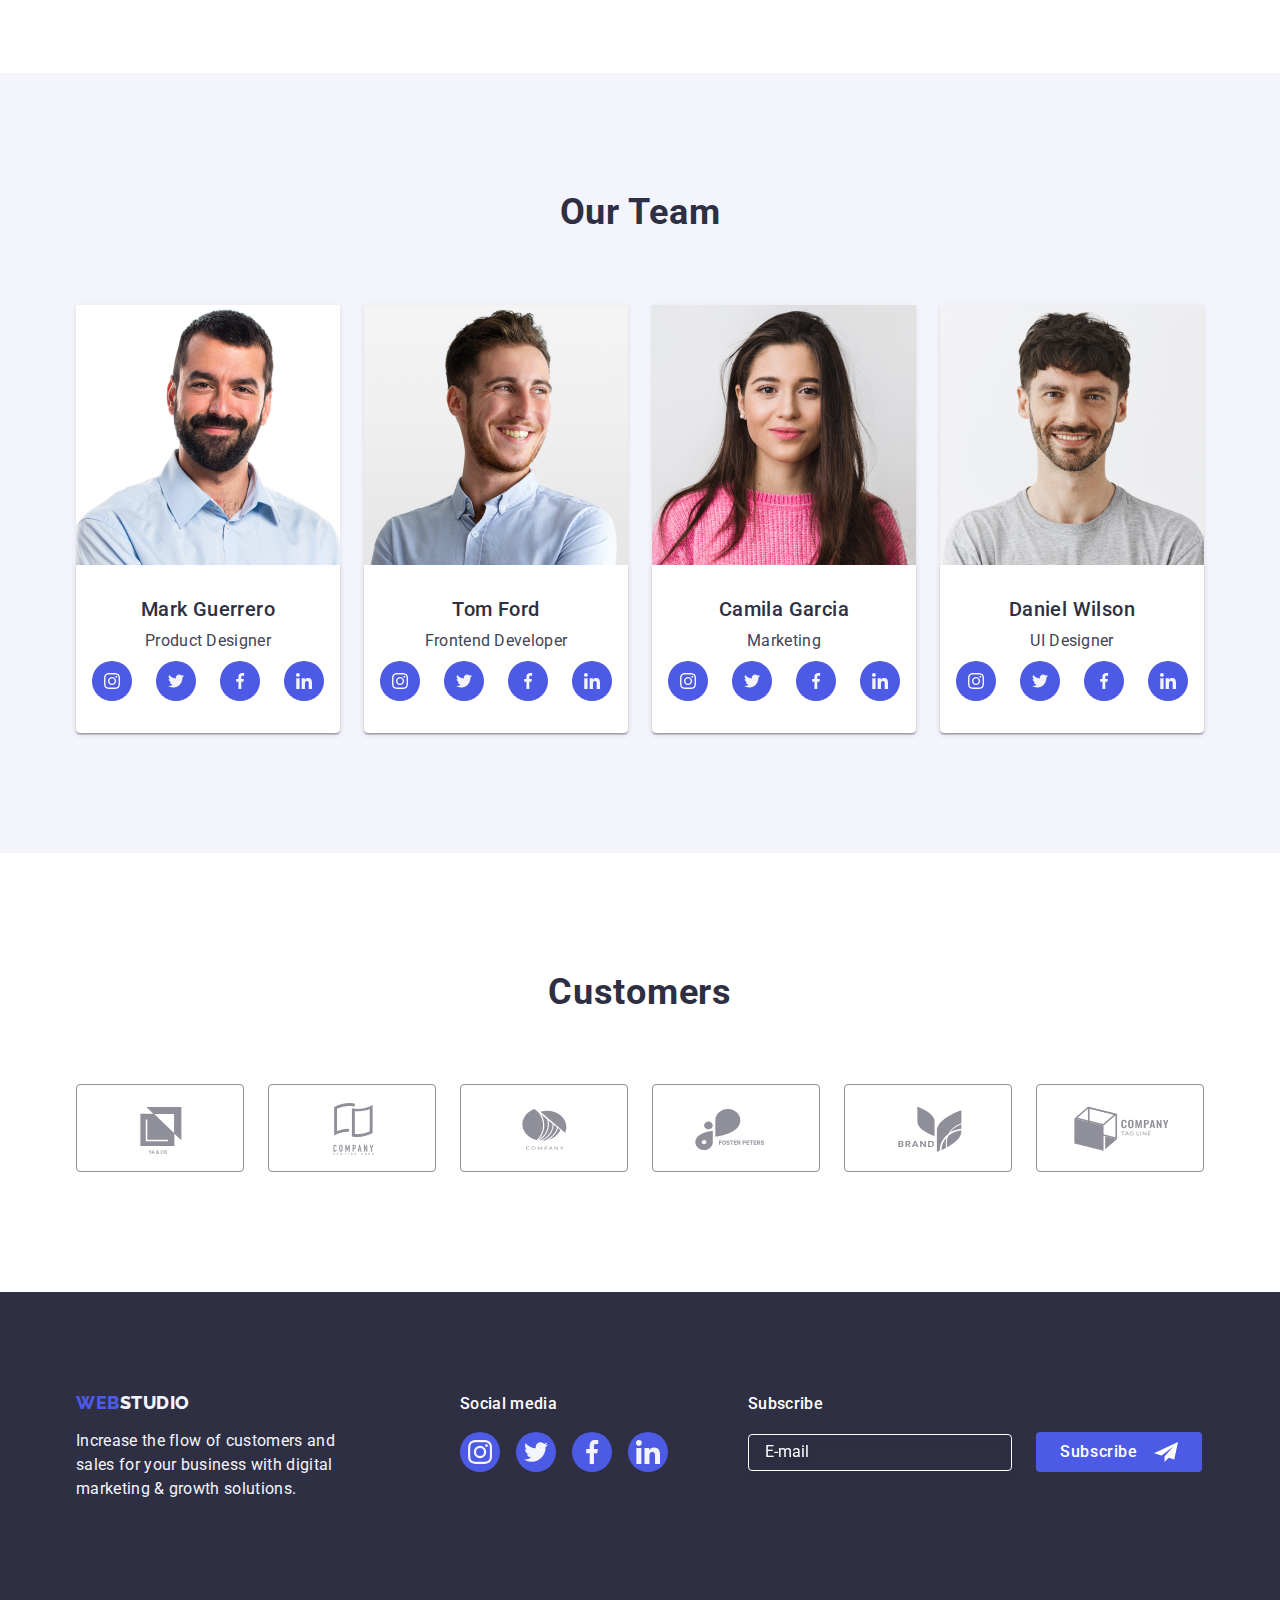
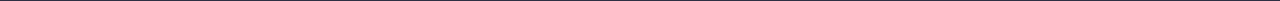
==== commit 1250ed2e: "update footer form" ====
--- a/index.html
+++ b/index.html
@@ -491,7 +491,7 @@
       </div>
     </footer>
     <!-- Overlay -->
-    <div data-modal class="overlay">
+    <div data-modal class="overlay is-hidden">
       <div class="modal">
         <button data-modal-close class="modal-close-btn" type="button">
           <svg class="close-btn">
--- a/css/styles.css
+++ b/css/styles.css
@@ -558,7 +558,13 @@
   border: 1px solid var(--alt-color);
   filter: drop-shadow(0px 4px 4px rgba(0, 0, 0, 0.15));
   border-radius: 4px;
-  /* outline: none; */
+  outline: none;
+
+  transition: border var(--transition-dur-tfunc);
+}
+
+.footer-input:focus {
+  border: 1px solid var(--alt-secondary-color-text);
 }
 
 .footer-input::placeholder {
